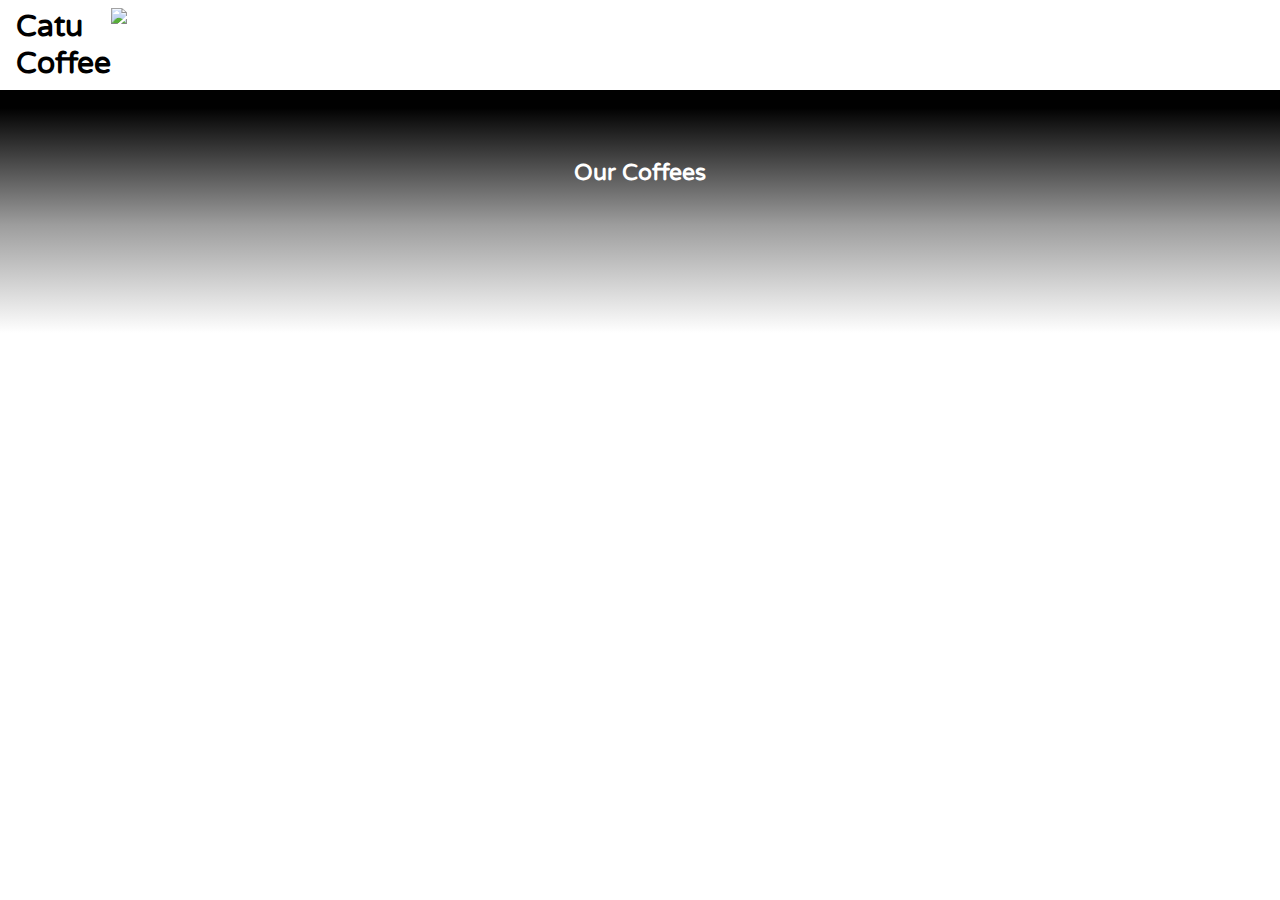
==== assets/index.html @ 3de4ea3d "folders realocation" ====
<!DOCTYPE html>
<html lang="en">

<head>
    <meta charset="UTF-8">
    <meta http-equiv="X-UA-Compatible" content="IE=edge">
    <meta name="viewport" content="width=device-width, initial-scale=1.0">
    <title>Specialty Coffee Bags</title>
    <link rel="stylesheet" href="CSS/style.css"/>
    <link rel="stylesheet" href="https://fonts.googleapis.com/css2?family=Material+Symbols+Outlined:opsz,wght,FILL,GRAD@48,400,0,0" />
</head>

<body>

    <div class="bags">

        <div class="bag-item">
            <a href="">
                <div class="item-img"><img src=""/></div>
                <div class="add-item">+</div>
            </a>
            <div class="bag-item--price"></div>
            <div class="bag-item--name"></div>
            <div class="bag-item--notes"></div>

        </div>

       

        <!--cart-->

        <div class="cart--item">
            <img src="" />
            <div class="cart-item--name"></div>
            <div class="cart-item-qtt">
                <button class="cart-item-qttminus">-</button>
                <div class="cart-qtt">0</div>
                <button class="cart-item-qttadd">+</button>
            </div>
        </div>

    </div> 

    <header>
        <h1>Catu Coffee
        </h1>
        <img src="assets/Images/catulogo.jpg">
        <div class="main-menu"><span>
            0
            </span>🛒</div>
    </header>

    <main>
        <h2>Our Coffees</h2>

        <div class="bag-area"></div>

    </main>

    <aside>
        <div class="cart--place">
            <h1>Your Beans</h1>
            <div class="cart"></div>
            <div class="cart--details">
                <div class="cart--totalitem total big">
                    <span>TOTAL</span>
                    <span>$ --</span>
                </div>
               
                <div class="cart--checkout">CHECKOUT</div>
            </div>
        </div>
    </aside>

    <div class="">

    </div>


    <div class="modalWindow">
        <div class="windowBody">
            <div class="imgBag">
                <img src="" />
            </div>
            <div class="bagInfo">
                <h1>--</h1>
                <div class="bagInfo--notes">--</div>
    
                <div class="bagInfo--pricearea">
                    <div class="bagInfo--sector">Price</div>
                    <div class="bagInfo--price">
                        <div class="bagInfo--actualPrice">$ --</div>
                        <div class="bagInfo--qtarea">
                            <button class="bagInfo--qttminus">-</button>
                            <div class="bagInfo--qt"></div>
                            <button class="bagInfo--qttadd">+</button>
                        </div>
                    </div>
                </div>
                <div class="bagInfo--addButton">Send to Cart</div>
                <div class="bagInfo--cancelButton">Cancel</div>
            </div>
        </div>
    </div>



<script src="assets/JS/coffeeBags.js"></script>
<script src="assets/js/script.js"></script>

</body>
</html>
---- assets/CSS/style.css ----
@import url('https://fonts.googleapis.com/css2?family=Varela+Round&display=swap');


* {
    box-sizing: border-box;
}

body {
    
    background: rgb(255,255,255);
    background: linear-gradient(0deg, rgba(255,255,255,1) 63%, rgba(157,157,157,1) 75%, rgba(1,1,1,1) 88%); 
    font-family: 'Varela Round', sans-serif;
    font-size:15px;
    display:flex;
    margin:0;
    min-height:100vh;

}

.bags {
    display:none;
}

header {
    position: absolute;
    left:0;
    top:0;
    right:0;
    height:90px;
    background-color:white;
    display:flex; 
    justify-content:space-between;
    align-items: center;
}

header h1 {
    margin-left: 1rem;
    color:black;
    align-items: center;
    


    
}

header img{
    height: 4rem;
    margin-right:95rem;
    margin-bottom:10px;

    
}

.main-menu{

    margin-right:10px;
}
.bag-area {
    display:grid;
    grid-template-columns: repeat(3, 1fr);
}

.bag-item{
    text-align: center;
    max-width:250px;
    margin:0 auto 50px auto;
    padding:20px;
    
    
}

.bag-item a{
    display:flex;
    flex-direction: column;
    align-items:center;
    text-decoration: none;
}

.item-img{
    width:200px;
    height:200px;
    background-color:#EEE;
    border-radius:50px;
    box-shadow:0px 10px 50px rgba(0, 0, 0, 0.2);
}

.item-img img{
    width:50%;
    height:auto;
    border-radius:50px;
    width:200px;
    height:200px;

}


h2{
    color:white;
    text-align:center
}

main {
    flex:1;
    padding:80px;
    margin-top:60px;
}


.add-item {
    width:50px;
    height:50px;
    line-height:50px;
    border-radius:25px;
    background-color:#d32f2f;
    text-align:center;
    color:#FFF;
    font-size:22px;
    cursor:pointer;
    margin-top:-25px;
    transition:all ease .2s;
}

.bag-item a:hover .add-item {
    background-color:#b71c1c;
}

.bag-item--price {
    font-size:15px;
    color:#333;
    margin-top:5px;
}

.bag-item--name {
    font-size:20px;
    font-weight: bold;
    color:#000;
    margin-top:5px;
}

.bag-item--note {
    font-size:13px;
    color:#555;
    margin-top:10px;
}



aside {
    margin-top:50px;
    background-color:#333333;
    width:0vw;
    transition:all ease .2s;
    overflow-x:hidden;
}

aside.show {
    width:30vw;
}
.cart--place {
    margin-top: 30px; 
    padding:20px;
}

.cart--place h1 {
    display: relative;
}
.cart {
    margin-bottom:20px;
}

.cart--item {
    display:flex;
    align-items:center;
    margin:10px 0;
}

.cart--item img {
    width:60px;
    height:60px;
    margin-right:20px;
    border-radius:15px;
}

.cart-item--name {
    flex:1;
}

.cart-item-qtt {
    display:inline-flex;
    background-color:#EEE;
    border-radius:10px;
    height:30px;
    
}

.cart-item-qtt button {
    border:0;
    background-color:transparent;
    font-size:17px;
    outline:0;
    cursor:pointer;
    padding:0px 10px;
    color:#333;
}

.cart-qtt {
    line-height: 30px;
    font-size: 12px;
    font-weight: bold;
    padding: 0px 5px;
    color:#000;
}

.cart--totalitem {
    padding:15px 0;
    border-top:1px solid #d32f2f;
    color:#315970;
    display:flex;
    justify-content: space-between;
    font-size:15px;
}

.cart--totalitem span:first-child {
    font-weight: bold;
}

.cart--totalitem.big {
    font-size:20px;
    color:#000;
    font-weight: bold;
}

.cart--checkout {
    padding:20px 30px;
    border-radius:20px;
    background-color:#48d05f;
    color:#FFF;
    cursor:pointer;
    text-align:center;
    margin-top:20px;
    border:2px solid #63f77c;
    transition: all ease .2s;
}

.cart--checkout:hover {
    background-color:#35af4a;
}

.main-menu{
    background-color:#D3D3D3;
    margin-right: 15px;
    font-size: 26px;
    padding: 5px 20px;
    border-radius: 5px;
    cursor: pointer;
}

.modalWindow {
    position:fixed;
    left:0;
    top:0;
    bottom:0;
    right:0;
    background-color:rgba(255, 255, 255, 0.5);
    display:none;
    transition: all ease .5s;
    justify-content: center;
    align-items: center;
    overflow-y:auto;
}

/* <!--/modalWindow--> */

.windowBody {
    width:900px;
    background-color:#FFF;
    border-radius:10px;
    box-shadow:0px 0px 15px #999;
    display:flex;
    margin:20px 0px;
}

.bagInfo {
    flex:1;
    font-family:'Varela Round', sans-serif;
    margin:70px;
}

.pizzaInfo h1 {
    margin-top:50px;
}

.imgBag{
    flex:1;
    display:flex;
    justify-content: center;
    align-items: center;
}

.imgBag img{
    height:350px;
    width:auto;
    margin:20px;
    border-radius:10px;
}


.bagInfo--qtarea button {
    border:0;
    background-color:transparent;
    font-size:17px;
    outline:0;
    cursor:pointer;
    padding:0px 10px;
    color:#333;
}

.bagInfo--qtarea {
    display:inline-flex;
    background-color:#EEE;
    border-radius:10px;
    height:30px;
    align-items: center;

    
}

.bagInfo--addButton {
    margin-top:30px;
    padding:20px 30px;
    border-radius:20px;
    background-color:#FF5733 ;
    color:#FFF;
    display:inline-block;
    cursor:pointer;
    margin-right:30px;
}

.bagInfo--addButton:hover {
    background-color:#FFBD33;
}

.bagInfo--cancelButton {
    display:inline-block;
    cursor:pointer;
}

.bagInfo--actualPrice {
    font-size:2rem;
}

.bagInfo--sector{
    color:#CCC;
    text-transform: uppercase;
    font-size:14px;
    margin-top:30px;
    margin-bottom:10px;
    
}
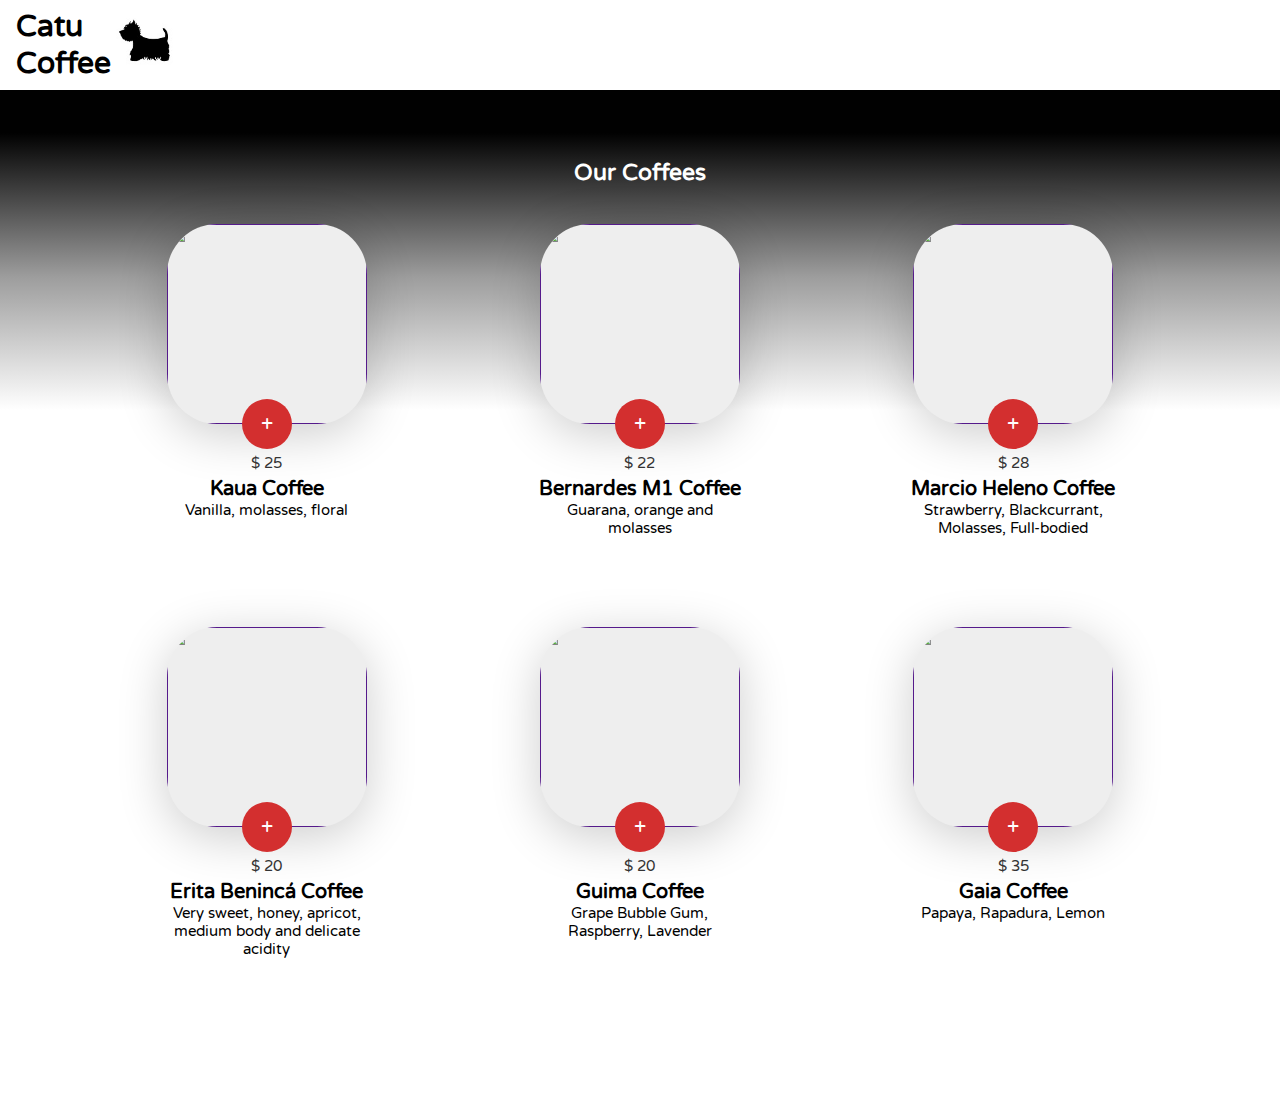
==== commit 74a6a122: "internal links fixed" ====
--- a/assets/index.html
+++ b/assets/index.html
@@ -44,7 +44,7 @@
     <header>
         <h1>Catu Coffee
         </h1>
-        <img src="assets/Images/catulogo.jpg">
+        <img src="./Images/catulogo.jpg">
         <div class="main-menu"><span>
             0
             </span>🛒</div>
@@ -105,8 +105,8 @@
 
 
 
-<script src="assets/JS/coffeeBags.js"></script>
-<script src="assets/js/script.js"></script>
+<script src="./JS/coffeeBags.js"></script>
+<script src="./JS/script.js"></script>
 
 </body>
 </html>